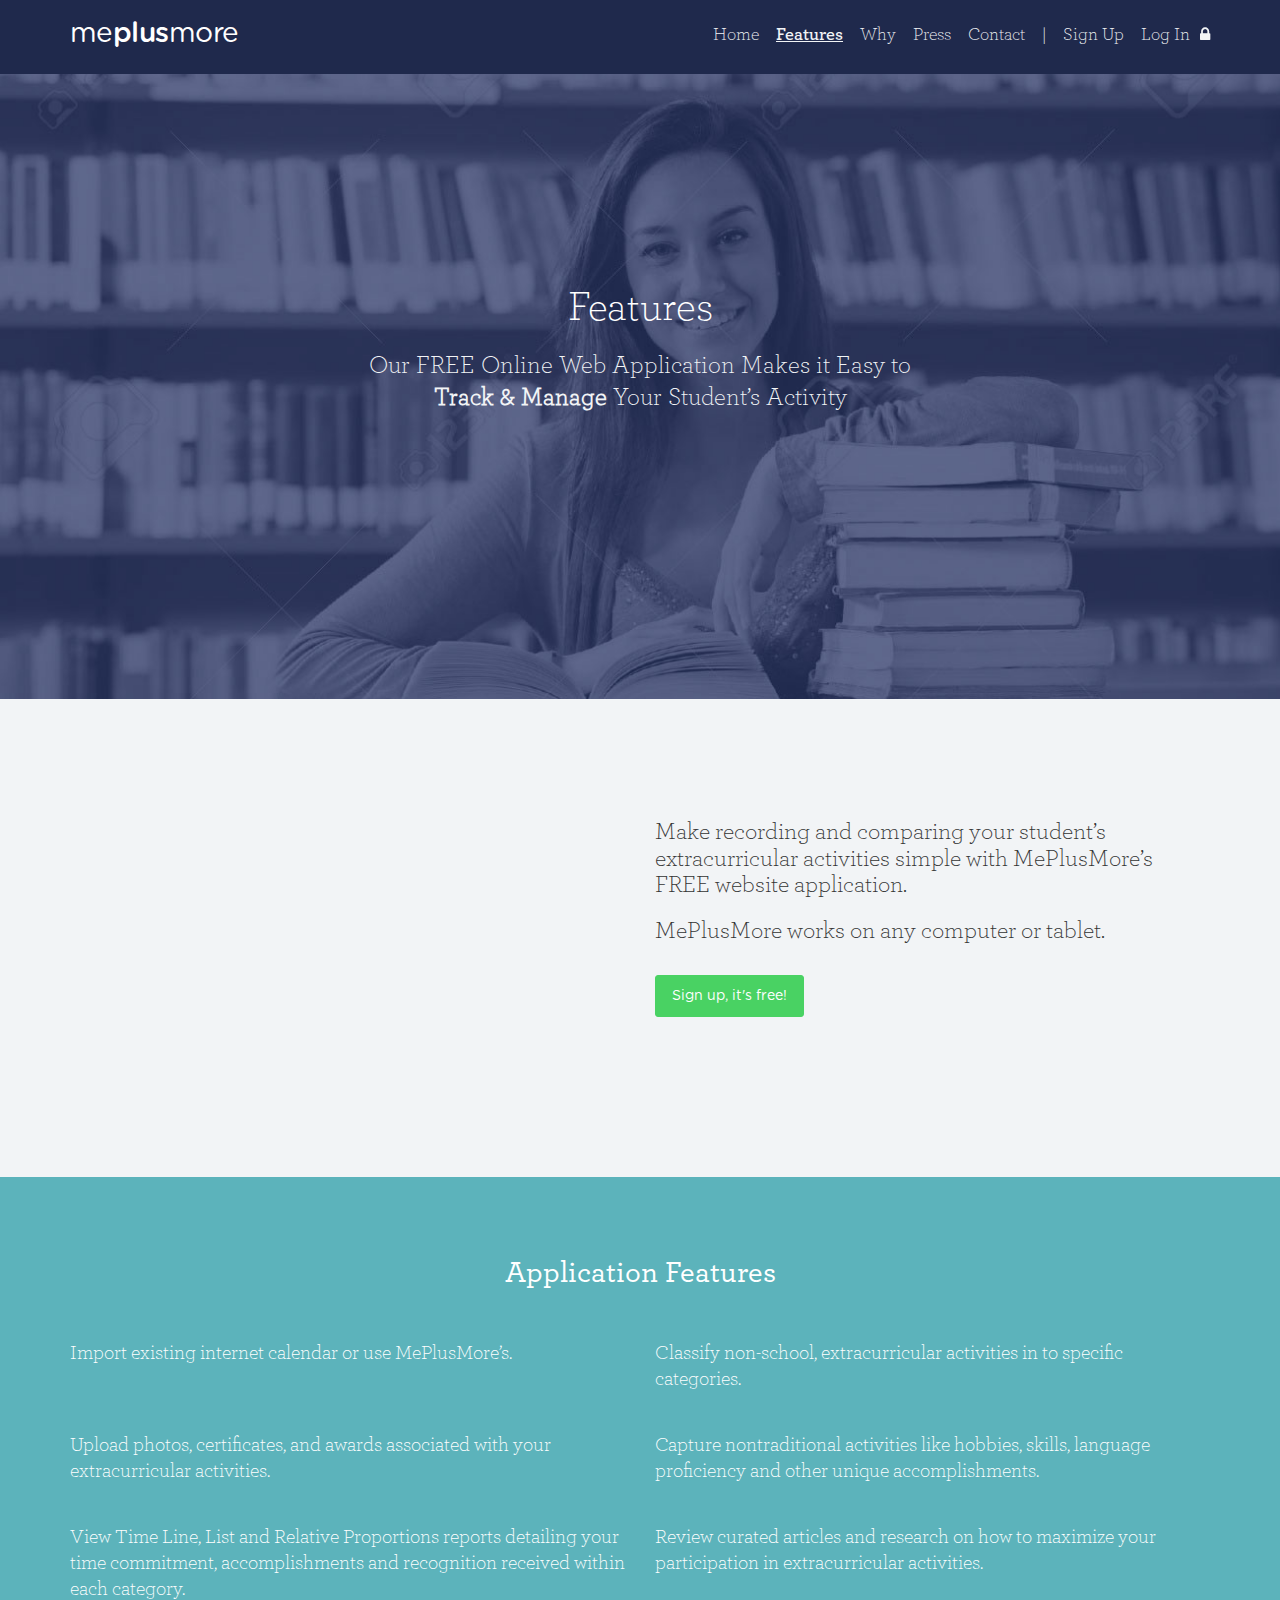
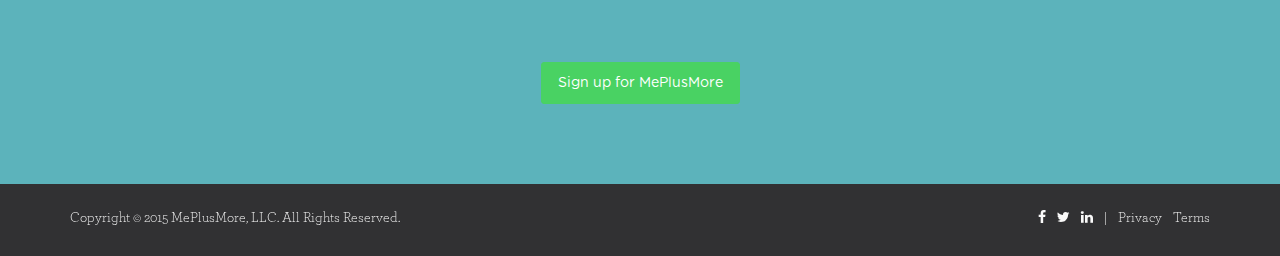
==== alt.html @ 98a2ee7a "Updates to base source/index" ====
<!DOCTYPE html>
<html lang="en">
<head>
  <meta charset="utf-8">
  <meta http-equiv="X-UA-Compatible" content="IE=edge">
  <meta name="viewport" content="initial-scale=1.0, maximum-scale=1.0, minimum-scale=1.0, user-scalable=no">
  <meta name="apple-mobile-web-app-capable" content="yes">
  <meta name="apple-touch-fullscreen" content="yes">
  <meta name="description" content="">
  <meta name="keywords" content="">
  <meta name="author" content="">
  <link rel="icon" href="assets/icons/favicon.ico">

  <title>MePlusMore</title>

  <link href="assets/css/bootstrap.min.css" rel="stylesheet">
  <link href="assets/css/meplusmore.css" rel="stylesheet">
  <link href="assets/css/font-awesome.min.css" rel="stylesheet">
  <link href="assets/css/animate.min.css" rel="stylesheet">

  <!--[if lt IE 9]>
    <script src="https://oss.maxcdn.com/html5shiv/3.7.2/html5shiv.min.js"></script>
    <script src="https://oss.maxcdn.com/respond/1.4.2/respond.min.js"></script>
  <![endif]-->
</head>
  
<body>

<section id="header" class="alt">
  <div class="container">
    
    <div id="nav">
      <div id="brand">
        <a href="#"><span class="meplusmore">me<span>plus</span>more</span></a>
      </div><!--/ #brand -->
      
      <a href="#menuNav" data-toggle="collapse" id="mobileNavControl" class="hidden-lg hidden-md hidden-sm"><i class="fa fa-bars"></i></a>
      
      <div id="menu">
        <ul id="menuNav" class="collapse">
          <li class=""><a href="#">Home</a></li>
          <li class="active"><a href="#">Features</a></li>
          <li class=""><a href="#">Why</a></li>
          <li class=""><a href="#">Press</a></li>
          <li class=""><a href="#">Contact</a></li>
          <li class="divider">|</li>
          <li class=""><a href="#">Sign Up</a></li>
          <li class=""><a href="#">Log In<i class="fa fa-lock"></i></a></li>
        </ul>
      </div><!--/ #menu -->
    </div><!--/ #nav -->
    
    <div id="fixedNav">
    </div><!--/ #fixedNav -->
    
  </div><!--/ .container -->
</section><!--/ #header -->

<section id="hero" class="features alt">
  <div class="container">
    <h1>Features</h1>
      <h3>Our FREE Online Web Application Makes it Easy to<span><br/></span> <strong>Track & Manage</strong> Your Student’s Activity</h3>
  </div><!--/ .container -->
</section><!--/ #hero -->

<section id="content">
  <div class="features-page">
    
    <div id="features-video">
      <div class="container">
        <div class="content-section">
          <div class="row">
            <div class="col-md-6">
              <div class="embed-responsive embed-responsive-16by9">
                <iframe width="100%" height="auto" src="https://www.youtube.com/embed/bmKwWSEZ4y4" frameborder="0" allowfullscreen></iframe>
              </div><!--/ .embed-responsive -->
            </div><!--/ .col-md-6 -->

            <div class="col-md-6">
              <h3>Make recording and comparing your student’s extracurricular activities simple with MePlusMore’s FREE website application.</h3>
              <h3>MePlusMore works on any computer or tablet.</h3>
              <p><a href="#" class="btn btn-success">Sign up, it's free!</a></p>
            </div><!--/ .col-md-6 -->
          </div><!--/ .row -->
        </div><!--/ #features-video .content-section -->



      </div><!--/ .container -->
    </div><!--/ #features-video -->
  
    <div id="features-list">
      <div class="container">
        <div class="content-section">

          <h2 class="sectionHeading">Application Features</h2>
          
            <div class="row">
              <div class="col-sm-6">
                <p>Import existing internet calendar or use MePlusMore’s.</p>
              </div><!--/ .col-sm-6 -->
              
              <div class="col-sm-6">
                <p>Classify non-school, extracurricular activities in to specific categories.</p>
              </div><!--/ .col-sm-6 -->
              
              <div class="col-sm-6">
                <p>Upload photos, certificates, and awards associated with your extracurricular activities.</p>
              </div><!--/ .col-sm-6 -->
              
              <div class="col-sm-6">
                <p>Capture nontraditional activities like hobbies, skills, language proficiency and other unique accomplishments.</p>
              </div><!--/ .col-sm-6 -->
              
              <div class="col-sm-6">
                <p>View Time Line, List and Relative Proportions reports detailing your time commitment, accomplishments and recognition received within each category.</p>
              </div><!--/ .col-sm-6 -->
              
              <div class="col-sm-6">
                <p>Review curated articles and research on how to maximize your participation in extracurricular activities.</p>
              </div><!--/ .col-sm-6 -->
            </div><!--/ .row -->
          
          <p class="cta"><a href="#" class="btn btn-success">Sign up for MePlusMore</a></p>
          
        </div><!--/ .content-section -->
      </div><!--/ .container -->
    </div><!--/ #features-list -->
  </div><!--/ .features-page -->
</section><!--/ #content -->
  
<section id="footer">
  <div class="container">
    <div class="row">
      <div id="copyright" class="col-md-6">
        <p>Copyright &copy; 2015 MePlusMore, LLC. All Rights Reserved.</p>
      </div><!--/ #copyright .col-md-6 -->
      
      <div id="links" class="col-md-6">
        <ul>
          <li><a href="#"><i class="fa fa-facebook"></i></a></li>
          <li><a href="#"><i class="fa fa-twitter"></i></a></li>
          <li><a href="#"><i class="fa fa-linkedin"></i></a></li>
          <li>|</li>
          <li><a href="#">Privacy</a></li>
          <li><a href="#">Terms</a></li>
        </ul>
      </div><!--/ #links .col-md-6 -->
    </div><!--/ .row -->
  </div><!--/ .container -->
</section><!--/ #footer -->


  
  
  

<script src="https://ajax.googleapis.com/ajax/libs/jquery/1.11.3/jquery.min.js"></script>
<script src="assets/js/bootstrap.min.js"></script>
<script src="assets/js/jquery.backstretch.min.js"></script>
<script src="assets/js/parallax.min.js"></script>
<script src="assets/js/headhesive.min.js"></script>
<script src="assets/js/wow.min.js"></script>
<script src="assets/js/meplusmore.js"></script>
  
  <script>
    $("#hero").backstretch('assets/img/meplusmore_hero-features.jpg');
  </script>
  
</body>
</html>
---- assets/css/meplusmore.css ----
/* 
-- MePlusMore Custom CSS
-- Author: Gundog Creative / hello@gundogcreative.com
-- Version: 1.0
*/




/* TABLE OF CONTENTS

0.1 -- HTML/BODY 
0.2 -- TYPOGRAPHY
0.3 -- BASE STRUCTURE
0.4 -- BUTTONS

1.0 -- HEADER
1.1 -- HERO
1.2 -- CONTENT
1.3 -- FOOTER

2.0 -- HOME
2.1 -- FEATURES
2.2 -- WHY
2.3 -- PRESS
2.4 -- CONTACT
2.5 -- GOLD

END OF TABLE OF CONTENTS */




/* 0.1 -- HTML/BODY */

html {}
body {font-family:'Archer Light', serif;}




/* 0.2 -- TYPOGRAPHY */

h1, h2, h3, h4, h5, h6 {}

h1 {}
h2 {}
h3 {}
h4 {}
h5 {}
h6 {}

ul {}
ul li {}
ol {}
ol li {}

p {}

a {}
a:hover {}

.meplusmore {font-family:'Gotham Book';letter-spacing:-.02em;}
.meplusmore span {font-family:'Gotham Medium';}

.sectionHeading {font-family:'Archer Medium', serif;text-align:center;margin:0 0 40px;padding:0 2.5%;}
.sectionHeading strong {font-family:'Archer Semibold', serif;}

.sectionSubHeading {font-family:'Archer Medium', serif;text-align:center;margin:-20px 0 40px;padding:0 7.5%;}




/* 0.3 -- BASE STRUCTURE */

#header, #hero, #content, #footer {display:inline-block;width:100%;clear:both;}

.content-section {padding:80px 0;display:inline-block;width:100%;clear:both;}




/* 0.4 -- BUTTONS */

.btn {font-family:'Gotham Book';padding:10px 16px;border-radius:3px;-webkit-border-radius:3px;}

.btn-success {
  background-color: #49d263;
  border-color: #49d263;
}
.btn-success:hover,
.btn-success:focus,
.btn-success:active,
.btn-success.active {
  background-color: #35cd51;
  border-color: #2eba49;
}
.btn-success.disabled:hover,
.btn-success.disabled:focus,
.btn-success.disabled:active,
.btn-success.disabled.active,
.btn-success[disabled]:hover,
.btn-success[disabled]:focus,
.btn-success[disabled]:active,
.btn-success[disabled].active,
fieldset[disabled] .btn-success:hover,
fieldset[disabled] .btn-success:focus,
fieldset[disabled] .btn-success:active,
fieldset[disabled] .btn-success.active {
  background-color: #49d263;
  border-color: #49d263;
}





/* 1.0 -- HEADER */

#header {background-color:#1f294c;position:fixed;top:0;z-index:9999;}

#header.alt {position:static;display:inline-block;}

#header #nav {display:inline-block;clear:both;width:100%;padding:14px 0;}

#header #nav #brand {display:inline-block;float:left;}
#header #nav #brand a {color:#fff;}
#header #nav #brand a:hover {text-decoration:none;}
#header #nav #brand span {font-size:28px;}

#header #nav #mobileNavControl {float:right;color:#fff;font-size:31px;}

#header #nav #menu {display:inline-block;float:right;}
#header #nav #menu ul {margin:9px 0 0;padding:0;}
#header #nav #menu ul li {display:inline;color:#f2f4f6;margin-left:14px;font-family:'Archer Light';font-size:18px;}
#header #nav #menu ul li i {font-size:16px;margin-left:10px;}
#header #nav #menu ul li.divider {}
#header #nav #menu ul li a {color:#f2f4f6;}
#header #nav #menu ul li a:hover {color:#fff;}
#header #nav #menu ul li.active {font-family:'Archer Semibold';}
#header #nav #menu ul li.active a {text-decoration:underline;}
#header #nav #menu ul li.active a:hover {}

@media (max-width:992px) and (min-width:768px) {
  #header #nav #menu ul {margin:10px 0 0;}
  #header #nav #menu ul li {font-size:15px;}
}

@media (max-width:767px) {
  #header #nav {padding-bottom:4px;}
  #header #nav #menu {float:left;width:100%;}
  #header #nav #menu ul {text-align:center;margin:12px 0 0;}
  #header #nav #menu ul li {display:block;margin:0;}
  #header #nav #menu ul li.divider {display:none;}
  #header #nav #menu ul li a {display:block;border-top:1px solid #1b2442;padding:9px 0;}
  #header #nav #menu ul li a:hover {background-color:#19213d;}
}




/* 1.1 -- HERO */

#hero {margin:65px 0 0;padding:190px 0 275px;text-align:center;background-color:transparent;}

#hero.alt {margin:0;}

#hero h1 {font-size:42px;color:#fff;}
#hero h3 {font-size:25px;line-height:32px;color:#f2f4f6;}

@media (max-width:992px) {
  #hero {padding:150px 0 225px;}
  #hero h3 br {display:none;}
}




/* 1.2 -- CONTENT */

#content {background-color:#f2f4f6;}




/* 1.3 -- FOOTER */

#footer {background-color:#313133;color:#fafafa;display:block;clear:both;width:100%;padding:24px 0 18px;}

#footer #links {text-align:right;}
#footer #links ul {margin:0;padding:0;}
#footer #links ul li {display:inline;margin-left:8px;}
#footer #links ul li a {color:#fafafa;}
#footer #links ul li a:hover {color:#fff;text-decoration:underline;}

@media (max-width:992px) {
  #footer {text-align:center;}
  #footer #links {text-align:center;}
}




/* 2.0 -- HOME */

.home-page {???}




/* 2.1 -- FEATURES */

.features-page {}

#features-video {}
#features-video h3:first-child {margin-top:40px;}
#features-video a.btn {margin-top:20px;}

@media (max-width:992px) {
  #features-video {text-align:center;}
  #features-video a.btn {display:block;}
}

#features-list {background-color:#5cb3bb;color:#fff;}
#features-list h2 {color:#fff;margin-bottom:50px;}
#features-list p {font-size:20px;line-height:26px;margin:0 0 40px;}

#features-list .cta {text-align:center;margin:20px 0 0;}

@media (max-width:992px) {
  #features-list .cta a {display:block;}
}









/* 4.0 ---------- FONT-FACE ---------- */

@font-face {
    font-family: 'Gotham Medium';
    src: url('../fonts/Gotham-Rounded-Medium.eot');
    src: url('../fonts/Gotham-Rounded-Medium.eot?#iefix') format('embedded-opentype'),
         url('../fonts/Gotham-Rounded-Medium.woff') format('woff'),
         url('../fonts/Gotham-Rounded-Medium.ttf') format('truetype'),
         url('../fonts/Gotham-Rounded-Medium.svg#Gotham-Rounded-Medium') format('svg');
    font-weight: normal;
    font-style: normal;
}

@font-face {
    font-family: 'Gotham Book';
    src: url('../fonts/Gotham-Rounded-Book.eot');
    src: url('../fonts/Gotham-Rounded-Book.eot?#iefix') format('embedded-opentype'),
         url('../fonts/Gotham-Rounded-Book.woff') format('woff'),
         url('../fonts/Gotham-Rounded-Book.ttf') format('truetype'),
         url('../fonts/Gotham-Rounded-Book.svg#Gotham-Rounded-Book') format('svg');
    font-weight: normal;
    font-style: normal;
}

@font-face {
    font-family: 'Archer Semibold';
    src: url('../fonts/Archer-Semibold.eot');
    src: url('../fonts/Archer-Semibold.eot?#iefix') format('embedded-opentype'),
         url('../fonts/Archer-Semibold.woff') format('woff'),
         url('../fonts/Archer-Semibold.ttf') format('truetype'),
         url('../fonts/Archer-Semibold.svg#Archer-Semibold') format('svg');
    font-weight: normal;
    font-style: normal;
}

@font-face {
    font-family: 'Archer Medium';
    src: url('../fonts/Archer-Medium.eot');
    src: url('../fonts/Archer-Medium.eot?#iefix') format('embedded-opentype'),
         url('../fonts/Archer-Medium.woff') format('woff'),
         url('../fonts/Archer-Medium.ttf') format('truetype'),
         url('../fonts/Archer-Medium.svg#Archer-Medium') format('svg');
    font-weight: normal;
    font-style: normal;
}

@font-face {
    font-family: 'Archer Light';
    src: url('../fonts/Archer-Light.eot');
    src: url('../fonts/Archer-Light.eot?#iefix') format('embedded-opentype'),
         url('../fonts/Archer-Light.woff') format('woff'),
         url('../fonts/Archer-Light.ttf') format('truetype'),
         url('../fonts/Archer-Light.svg#Archer-Light') format('svg');
    font-weight: normal;
    font-style: normal;
}
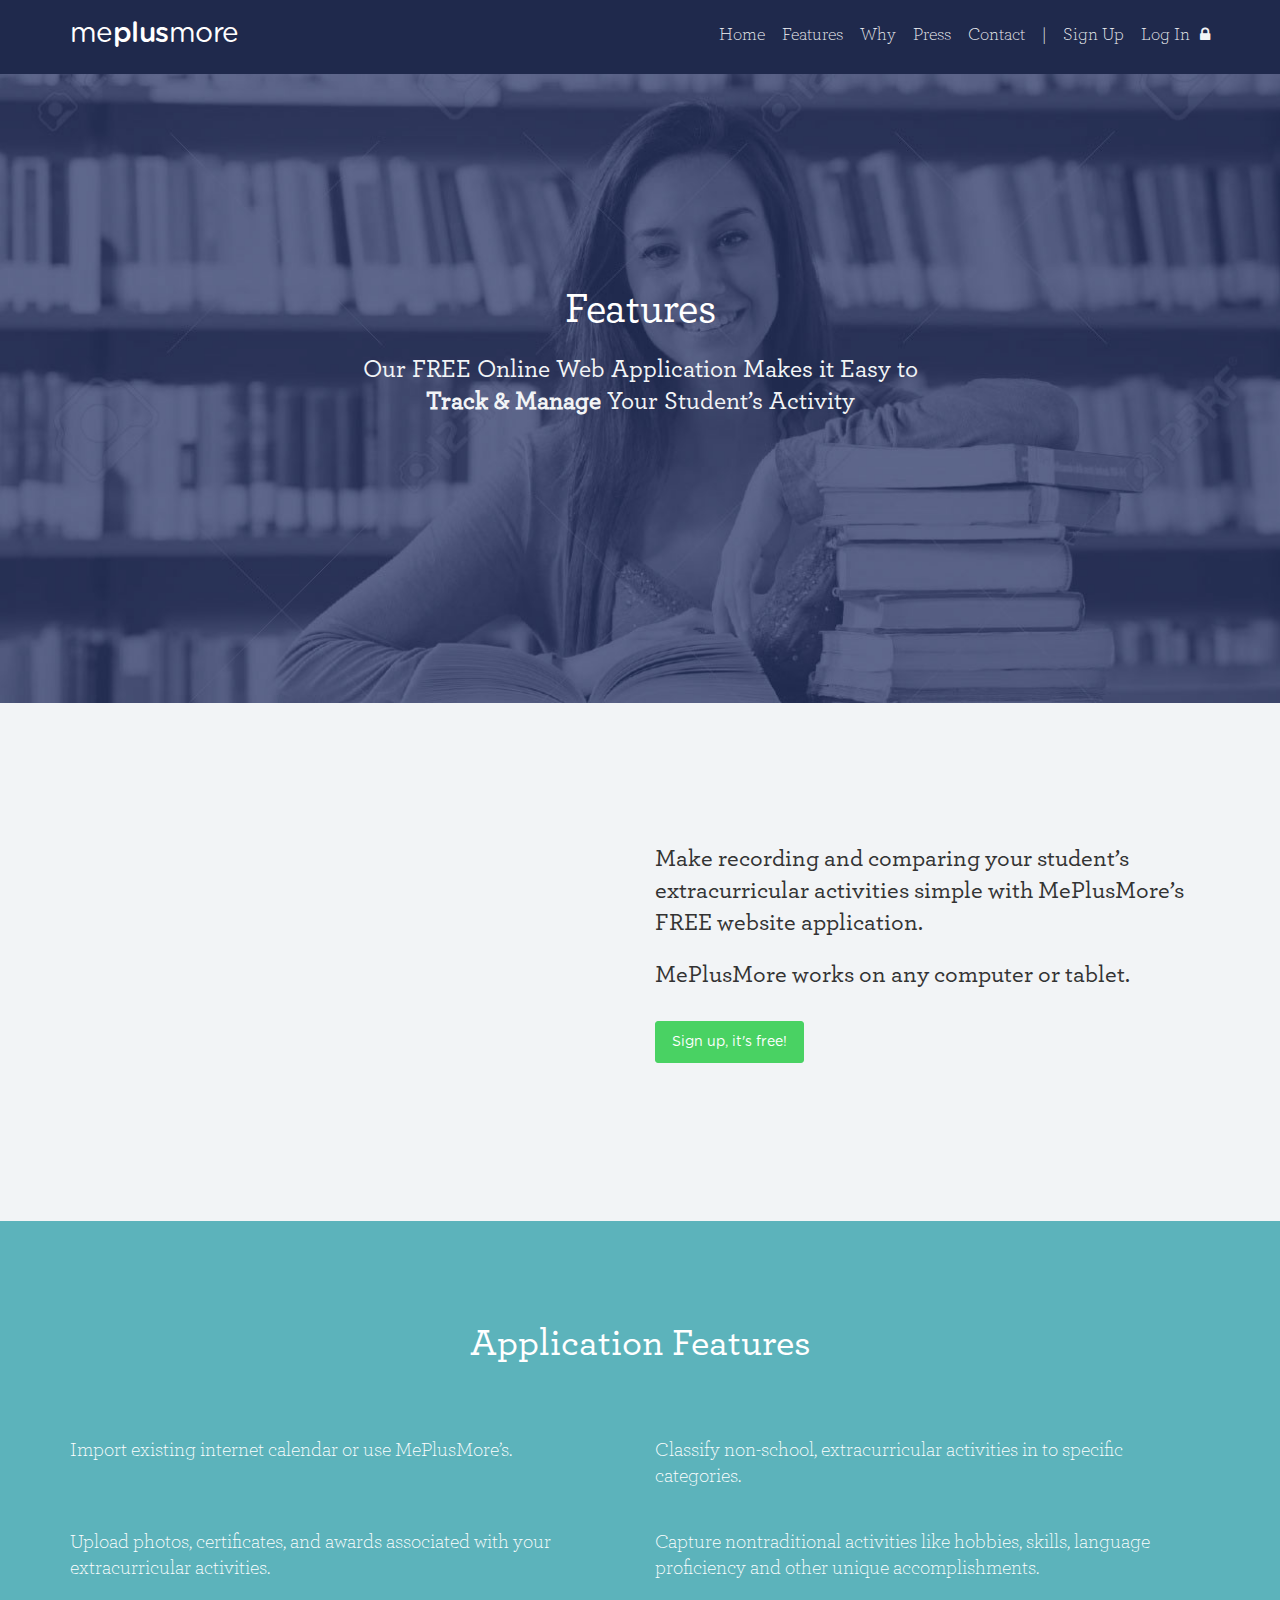
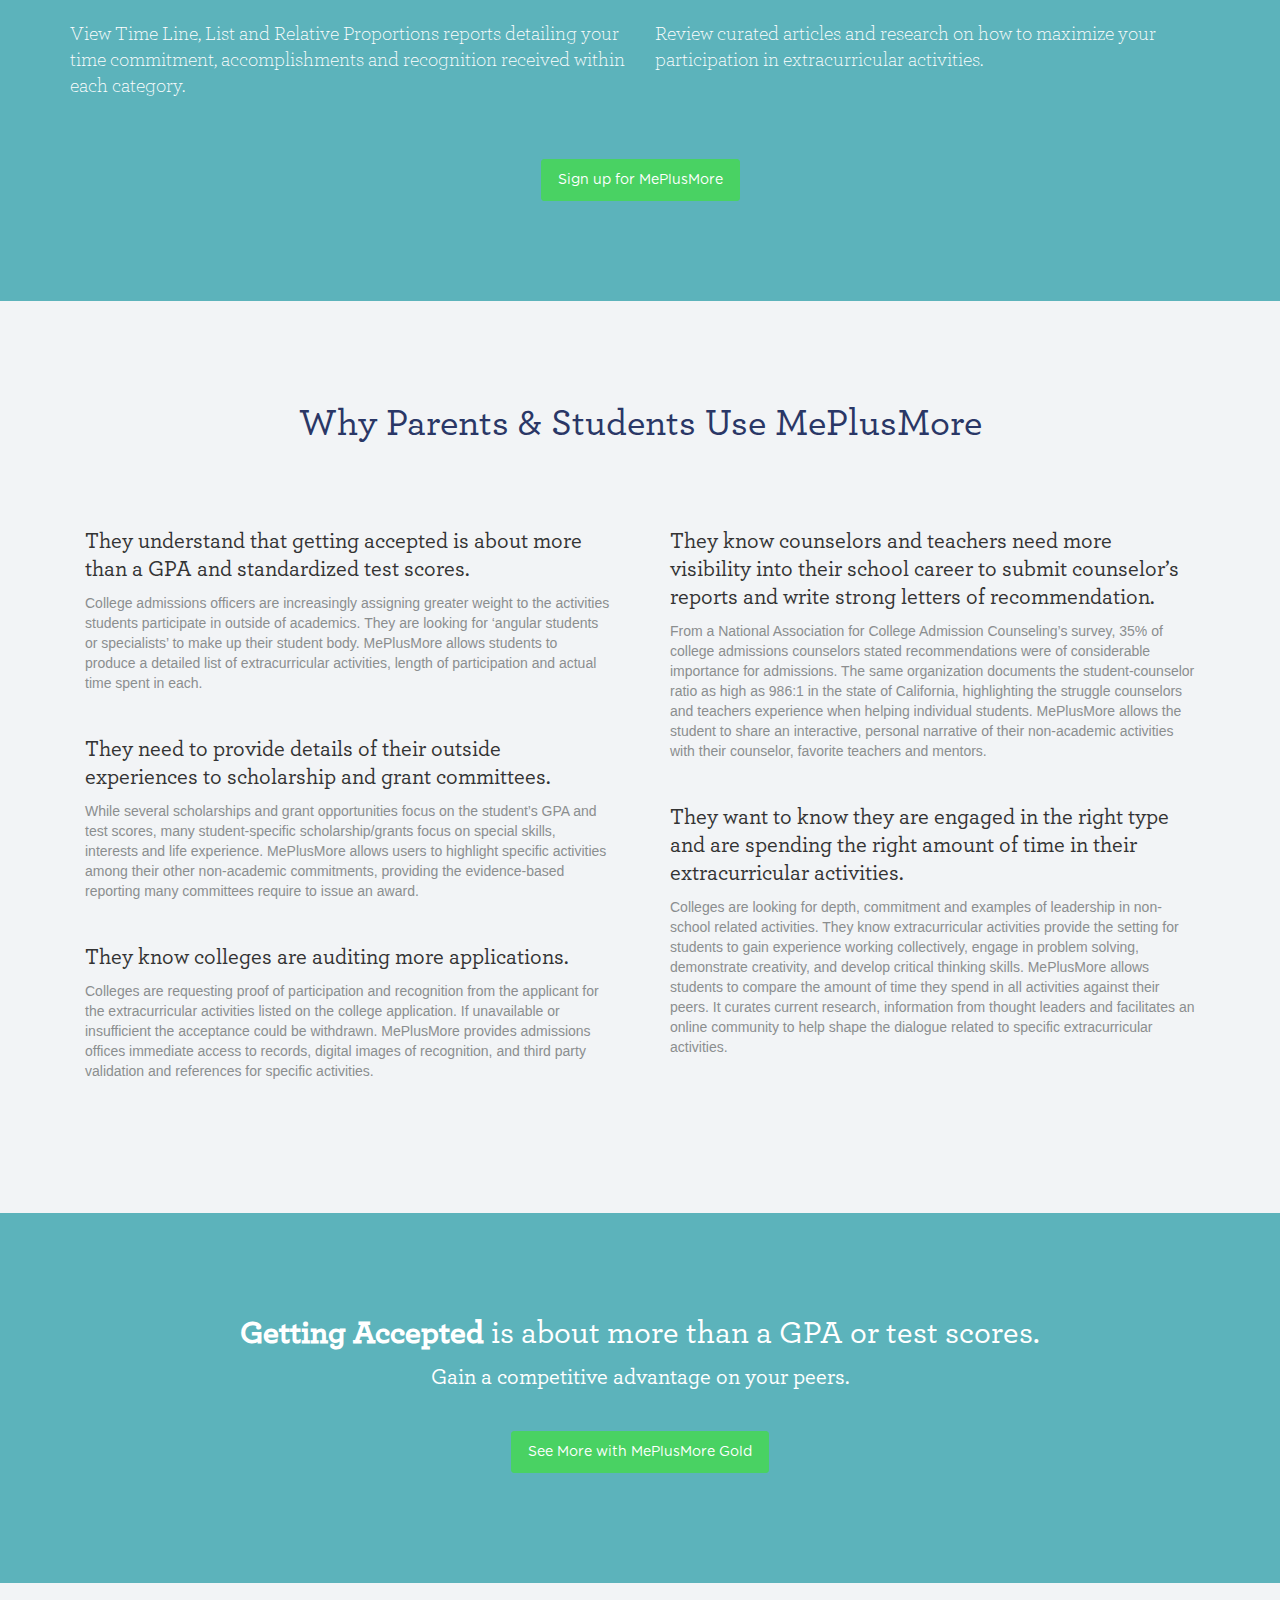
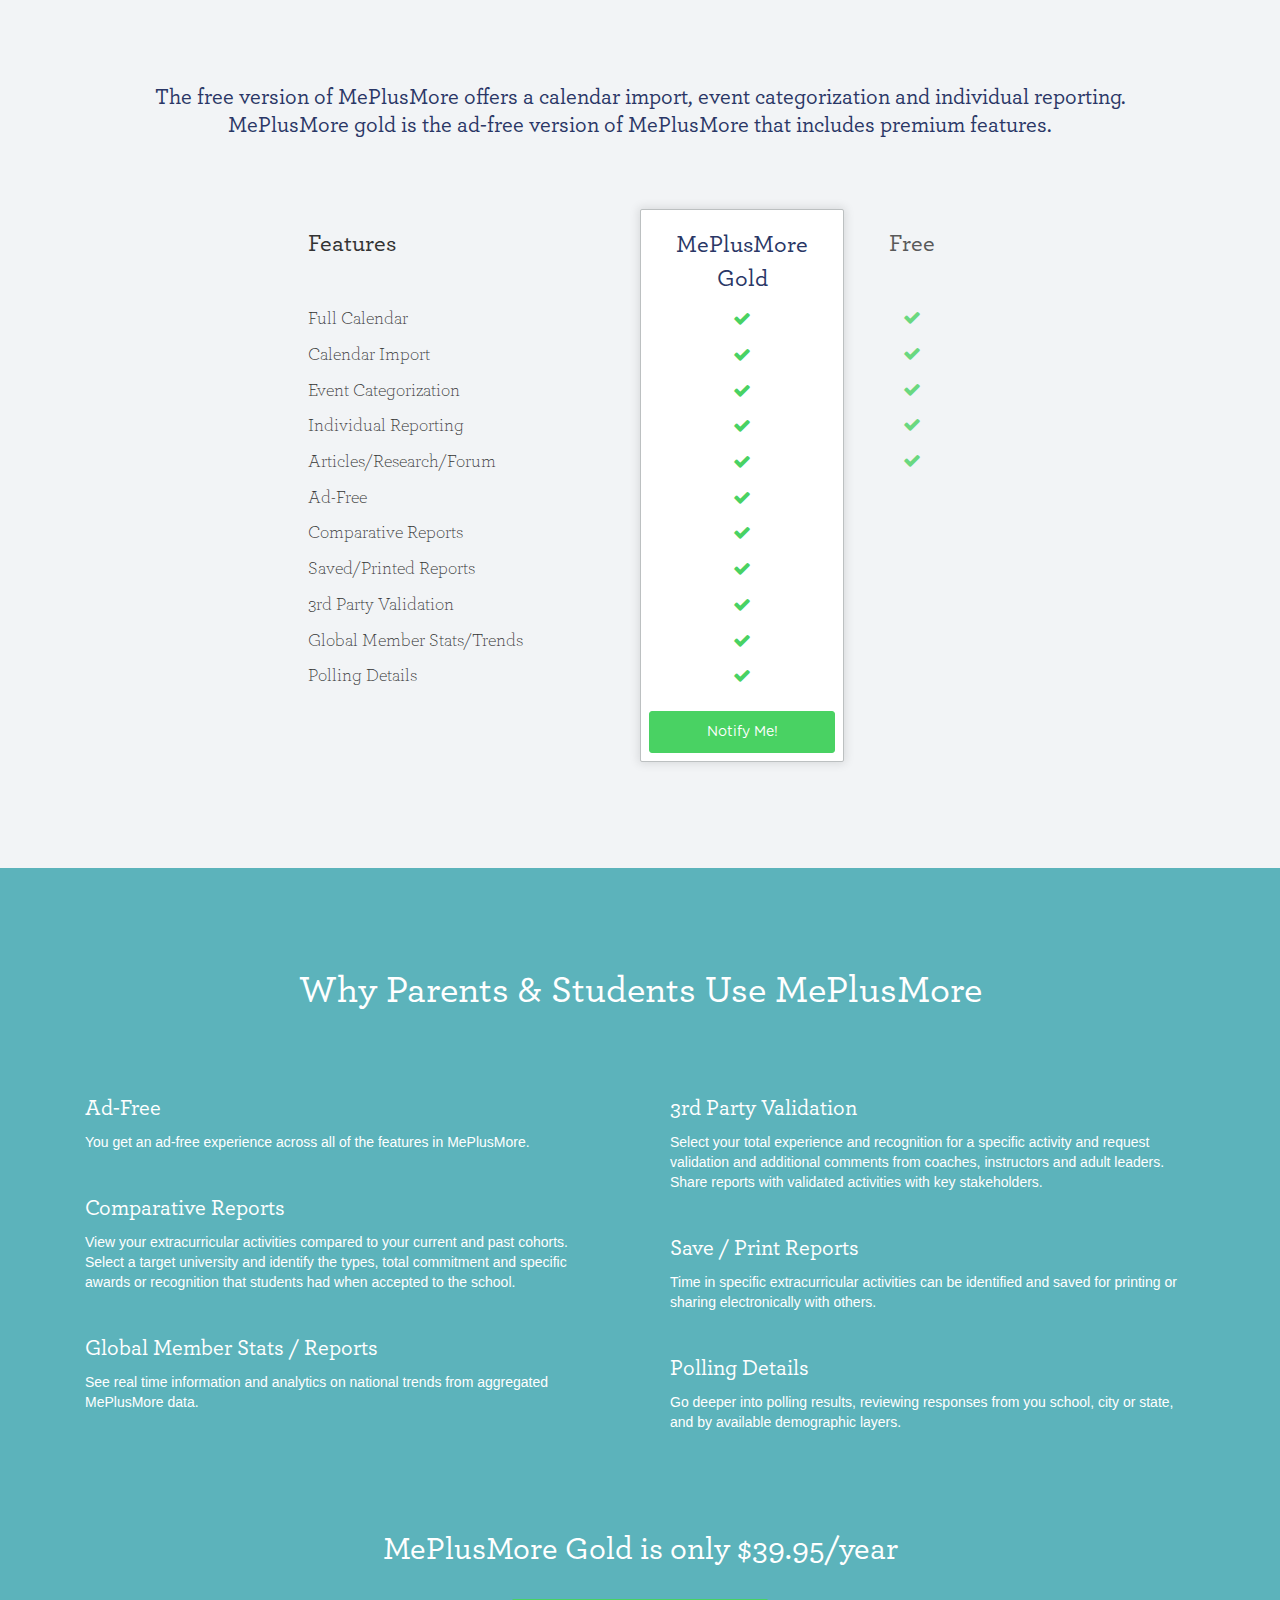
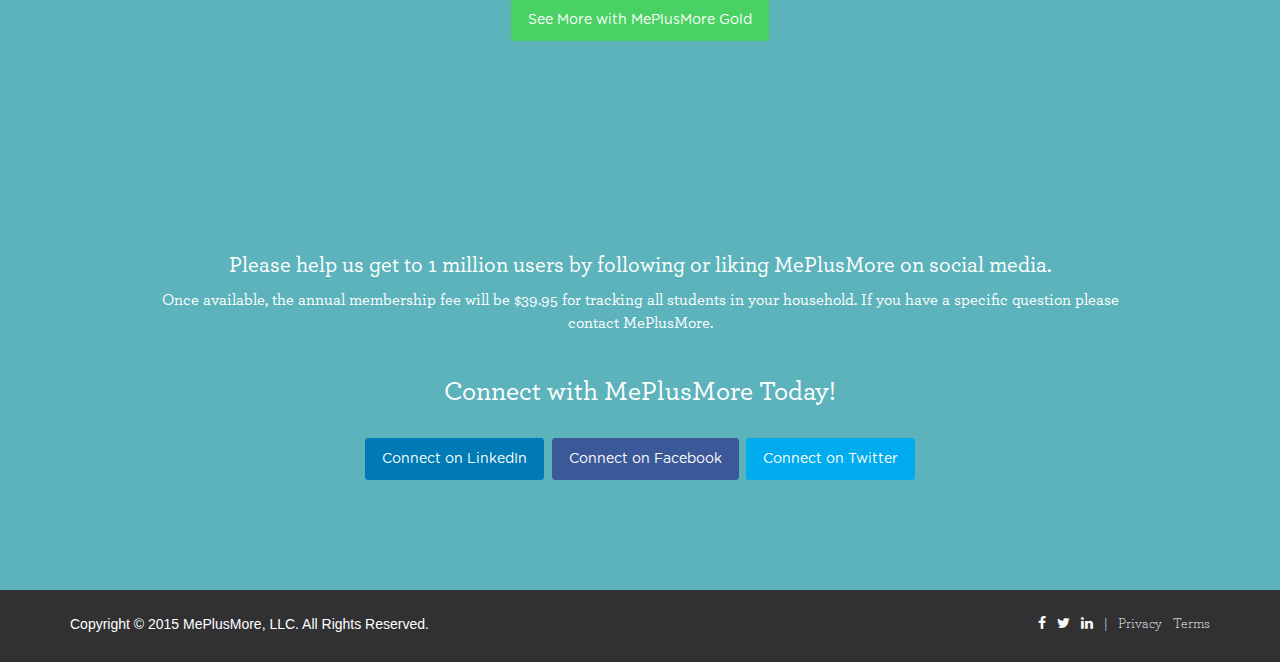
==== commit 9966802e: "home page, etc added/ images" ====
--- a/alt.html
+++ b/alt.html
@@ -38,11 +38,11 @@
       
       <div id="menu">
         <ul id="menuNav" class="collapse">
-          <li class=""><a href="#">Home</a></li>
-          <li class="active"><a href="#">Features</a></li>
-          <li class=""><a href="#">Why</a></li>
-          <li class=""><a href="#">Press</a></li>
-          <li class=""><a href="#">Contact</a></li>
+          <li class=""><a href="index.html">Home</a></li>
+          <li class=""><a href="features.html">Features</a></li>
+          <li class=""><a href="why.html">Why</a></li>
+          <li class=""><a href="/press">Press</a></li>
+          <li class=""><a href="contact.html">Contact</a></li>
           <li class="divider">|</li>
           <li class=""><a href="#">Sign Up</a></li>
           <li class=""><a href="#">Log In<i class="fa fa-lock"></i></a></li>
@@ -127,6 +127,197 @@
       </div><!--/ .container -->
     </div><!--/ #features-list -->
   </div><!--/ .features-page -->
+</section><!--/ #content -->
+
+<section id="content">
+  <div class="why-page">
+    
+    <div id="why-use">
+      <div class="container">
+        <div class="content-section">
+          <h2 class="sectionHeading">Why Parents & Students Use MePlusMore</h2>
+
+            <div class="row">
+              <div class="col-sm-6">
+                <div class="col-md-12">
+                  <h5>They understand that getting accepted is about more than a GPA and standardized test scores.</h5>
+                  <p>College admissions officers are increasingly assigning greater weight to the activities students participate in outside of academics. They are looking for ‘angular students or specialists’ to make up their student body. MePlusMore allows students to produce a detailed list of extracurricular activities, length of participation and actual time spent in each.</p>
+                </div><!--/ .col-md-12 -->
+                
+                <div class="col-md-12">
+                  <h5>They need to provide details of their outside experiences to scholarship and grant committees.</h5>
+                  <p>While several scholarships and grant opportunities focus on the student’s GPA and test scores, many student-specific scholarship/grants focus on special skills, interests and life experience. MePlusMore allows users to highlight specific activities among their other non-academic commitments, providing the evidence-based reporting many committees require to issue an award.</p>
+                </div><!--/ .col-md-12 -->
+                
+                <div class="col-md-12">
+                  <h5>They know colleges are auditing more applications.</h5>
+                  <p>Colleges are requesting proof of participation and recognition from the applicant for the extracurricular activities listed on the college application. If unavailable or insufficient the acceptance could be withdrawn. MePlusMore provides admissions offices immediate access to records, digital images of recognition, and third party validation and references for specific activities.</p>
+                </div><!--/ .col-md-12 -->
+              </div><!--/ .col-sm-6 -->
+                
+              <div class="col-sm-6">
+                <div class="col-md-12">
+                  <h5>They know counselors and teachers need more visibility into their school career to submit counselor’s reports and write strong letters of recommendation.</h5>
+                  <p>From a National Association for College Admission Counseling’s survey, 35% of college admissions counselors stated recommendations were of considerable importance for admissions. The same organization documents the student-counselor ratio as high as 986:1 in the state of California, highlighting the struggle counselors and teachers experience when helping individual students. MePlusMore allows the student to share an interactive, personal narrative of their non-academic activities with their counselor, favorite teachers and mentors.</p>
+                </div><!--/ .col-md-12 -->
+                
+                <div class="col-md-12">
+                  <h5>They want to know they are engaged in the right type and are spending the right amount of time in their extracurricular activities.</h5>
+                  <p>Colleges are looking for depth, commitment and examples of leadership in non-school related activities. They know extracurricular activities provide the setting for students to gain experience working collectively, engage in problem solving, demonstrate creativity, and develop critical thinking skills.  MePlusMore allows students to compare the amount of time they spend in all activities against their peers. It curates current research, information from thought leaders and facilitates an online community to help shape the dialogue related to specific extracurricular activities.</p>
+                </div><!--/ .col-md-12 -->
+              </div><!--/ .col-sm-6 -->
+            </div><!--/ .row -->
+        </div><!--/ .content-section -->
+      </div><!--/ .container -->
+    </div><!--/ #why-use -->
+    
+    <div id="why-cta">
+      <div class="container">
+        <div class="content-section">
+          
+          <h3 class="sectionHeading"><strong>Getting Accepted</strong> is about more than a GPA or test scores.</h5>
+            <h5 class="sectionSubHeading">Gain a competitive advantage on your peers.</h5>
+          
+            <p><a href="#" class="btn btn-success">See More with MePlusMore Gold</a></p>
+          
+        </div><!--/ .content-section -->
+      </div><!--/ .container -->
+    </div><!--/ #why-cta -->
+  </div><!--/ #why-page -->
+</section><!--/ #content -->
+  
+  
+  
+<section id="content">
+  <div class="gold-page">
+    <div id="gold-features">
+      <div class="container">
+        <div class="content-section">
+          <h5 class="sectionHeading">The free version of MePlusMore offers a calendar import, event categorization and individual reporting.
+MePlusMore gold is the ad-free version of MePlusMore that includes premium features.</h5>
+          
+            <div class="features-table">
+              <div class="feature-list">
+                <ul>
+                  <li class="heading">Features</li>
+                  <li>Full Calendar</li>
+                  <li>Calendar Import</li>
+                  <li>Event Categorization</li>
+                  <li>Individual Reporting</li>
+                  <li>Articles/Research/Forum</li>
+                  <li>Ad-Free</li>
+                  <li>Comparative Reports</li>
+                  <li>Saved/Printed Reports</li>
+                  <li>3rd Party Validation</li>
+                  <li>Global Member Stats/Trends</li>
+                  <li>Polling Details</li>
+                </ul>
+              </div><!--/ .feature-list -->
+              
+              <div class="gold-checks">
+                <ul>
+                  <li class="heading">MePlusMore<br>Gold</li>
+                  <li><i class="fa fa-check"></i></li>
+                  <li><i class="fa fa-check"></i></li>
+                  <li><i class="fa fa-check"></i></li>
+                  <li><i class="fa fa-check"></i></li>
+                  <li><i class="fa fa-check"></i></li>
+                  <li><i class="fa fa-check"></i></li>
+                  <li><i class="fa fa-check"></i></li>
+                  <li><i class="fa fa-check"></i></li>
+                  <li><i class="fa fa-check"></i></li>
+                  <li><i class="fa fa-check"></i></li>
+                  <li><i class="fa fa-check"></i></li>
+                  <li class="action hidden-xs"><a href="#" class="btn btn-success btn-block">Notify Me!</a></li>
+                </ul>
+              </div><!--/ .gold-checks -->
+              
+              <div class="free-checks">
+                <ul>
+                  <li class="heading">Free</li>
+                  <li><i class="fa fa-check"></i></li>
+                  <li><i class="fa fa-check"></i></li>
+                  <li><i class="fa fa-check"></i></li>
+                  <li><i class="fa fa-check"></i></li>
+                  <li><i class="fa fa-check"></i></li>
+                  <li>&nbsp;</li>
+                  <li>&nbsp;</li>
+                  <li>&nbsp;</li>
+                  <li>&nbsp;</li>
+                  <li>&nbsp;</li>
+                  <li>&nbsp;</li>
+                </ul>
+              </div><!--/ .free-checks -->
+            </div><!--/ .features-table -->
+              
+              <p class="hidden-lg hidden-md hidden-sm"><br><br><a href="#" class="btn btn-success btn-block">Notify Me of Gold's Release!</a></p>
+          
+        </div><!--/ .content-section -->
+      </div><!--/ .container -->
+    </div><!--/ #gold-features -->
+    
+    <div id="gold-list">
+      <div class="container">
+        <div class="content-section">
+          <h2 class="sectionHeading">Why Parents & Students Use MePlusMore</h2>
+
+            <div class="row">
+              <div class="col-sm-6">
+                <div class="col-md-12">
+                  <h5>Ad-Free</h5>
+                  <p>You get an ad-free experience across all of the features in MePlusMore.</p>
+                </div><!--/ .col-md-12 -->
+                
+                <div class="col-md-12">
+                  <h5>Comparative Reports</h5>
+                  <p>View your extracurricular activities compared to your current and past cohorts. Select a target university and identify the types, total commitment and specific awards or recognition that students had when accepted to the school.</p>
+                </div><!--/ .col-md-12 -->
+                
+                <div class="col-md-12">
+                  <h5>Global Member Stats / Reports</h5>
+                  <p>See real time information and analytics on national trends from aggregated MePlusMore data.</p>
+                </div><!--/ .col-md-12 -->
+              </div><!--/ .col-sm-6 -->
+                
+              <div class="col-sm-6">
+                <div class="col-md-12">
+                  <h5>3rd Party Validation</h5>
+                  <p>Select your total experience and recognition for a specific activity and request validation and additional comments from coaches, instructors and adult leaders. Share reports with validated activities with key stakeholders.</p>
+                </div><!--/ .col-md-12 -->
+                
+                <div class="col-md-12">
+                  <h5>Save / Print Reports</h5>
+                  <p>Time in specific extracurricular activities can be identified and saved for printing or sharing electronically with others.</p>
+                </div><!--/ .col-md-12 -->
+                
+                <div class="col-md-12">
+                  <h5>Polling Details</h5>
+                  <p>Go deeper into polling results, reviewing responses from you school, city or state, and by available demographic layers.</p>
+                </div><!--/ .col-md-12 -->
+              </div><!--/ .col-sm-6 -->
+            </div><!--/ .row -->
+          
+            <h3 class="center">MePlusMore Gold is only $39.95/year</h3>
+              <p class="center"><a href="#" class="btn btn-success">See More with MePlusMore Gold</a></p>
+        </div><!--/ .content-section -->
+      </div><!--/ .container -->
+    </div><!--/ #gold-list -->
+    
+    <div id="gold-connect">
+      <div class="container">
+        <div class="content-section">
+          <h5 class="sectionHeading">Please help us get to 1 million users by following or liking MePlusMore on social media.</h5>
+            <h6 class="sectionSubHeading">Once available, the annual membership fee will be $39.95 for tracking all students in your household.
+If you have a specific question please contact MePlusMore.</h6>
+          
+            <h4>Connect with MePlusMore Today!</h4>
+              <br>
+              <p><a href="#" class="btn btn-linkedin">Connect on LinkedIn</a>&nbsp;&nbsp;<a href="#" class="btn btn-facebook">Connect on Facebook</a>&nbsp;&nbsp;<a href="#" class="btn btn-twitter">Connect on Twitter</a></p>
+          
+        </div><!--/ .content-section -->
+      </div><!--/ .container -->
+    </div><!--/ #gold-connect -->
+  </div><!--/ #gold-page -->
 </section><!--/ #content -->
   
 <section id="footer">
@@ -142,8 +333,8 @@
           <li><a href="#"><i class="fa fa-twitter"></i></a></li>
           <li><a href="#"><i class="fa fa-linkedin"></i></a></li>
           <li>|</li>
-          <li><a href="#">Privacy</a></li>
-          <li><a href="#">Terms</a></li>
+          <li><a href="privacy.html">Privacy</a></li>
+          <li><a href="terms.html">Terms</a></li>
         </ul>
       </div><!--/ #links .col-md-6 -->
     </div><!--/ .row -->
@@ -161,6 +352,7 @@
 <script src="assets/js/parallax.min.js"></script>
 <script src="assets/js/headhesive.min.js"></script>
 <script src="assets/js/wow.min.js"></script>
+<script src="assets/js/navCollapse.js"></script>
 <script src="assets/js/meplusmore.js"></script>
   
   <script>
--- a/assets/css/meplusmore.css
+++ b/assets/css/meplusmore.css
@@ -13,6 +13,7 @@
 0.2 -- TYPOGRAPHY
 0.3 -- BASE STRUCTURE
 0.4 -- BUTTONS
+0.5 -- FORMS 
 
 1.0 -- HEADER
 1.1 -- HERO
@@ -34,28 +35,28 @@
 /* 0.1 -- HTML/BODY */
 
 html {}
-body {font-family:'Archer Light', serif;}
+body {font-family:'Archer Light', serif;font-size:14px;}
 
 
 
 
 /* 0.2 -- TYPOGRAPHY */
 
-h1, h2, h3, h4, h5, h6 {}
-
-h1 {}
-h2 {}
-h3 {}
-h4 {}
-h5 {}
-h6 {}
+h1, h2, h3, h4, h5, h6 {font-family:'Archer Medium', serif;}
+
+h1 {font-size:42px;line-height:50px;}
+h2 {font-size:38px;line-height:46px;}
+h3 {font-size:32px;line-height:40px;}
+h4 {font-size:27px;line-height:33px;}
+h5 {font-size:22px;line-height:28px;}
+h6 {font-size:18px;line-height:23px;}
 
 ul {}
 ul li {}
 ol {}
 ol li {}
 
-p {}
+p {font-family:'Gotham Light', sans-serif;font-size:14px;color:#8b8e8f;}
 
 a {}
 a:hover {}
@@ -63,10 +64,10 @@
 .meplusmore {font-family:'Gotham Book';letter-spacing:-.02em;}
 .meplusmore span {font-family:'Gotham Medium';}
 
-.sectionHeading {font-family:'Archer Medium', serif;text-align:center;margin:0 0 40px;padding:0 2.5%;}
+.sectionHeading {font-family:'Archer Medium', serif;text-align:center;margin:0 0 70px;padding:0 2.5%;}
 .sectionHeading strong {font-family:'Archer Semibold', serif;}
 
-.sectionSubHeading {font-family:'Archer Medium', serif;text-align:center;margin:-20px 0 40px;padding:0 7.5%;}
+.sectionSubHeading {font-family:'Archer Medium', serif;text-align:center;margin:-60px 0 40px;padding:0 7.5%;}
 
 
 
@@ -75,7 +76,7 @@
 
 #header, #hero, #content, #footer {display:inline-block;width:100%;clear:both;}
 
-.content-section {padding:80px 0;display:inline-block;width:100%;clear:both;}
+.content-section {padding:100px 0;display:inline-block;width:100%;clear:both;}
 
 
 
@@ -114,6 +115,13 @@
 
 
 
+/* 0.5 -- FORMS */
+
+.form-control {height:42px;font-family:'Gotham Book';}
+
+
+
+
 
 /* 1.0 -- HEADER */
 
@@ -186,6 +194,7 @@
 /* 1.3 -- FOOTER */
 
 #footer {background-color:#313133;color:#fafafa;display:block;clear:both;width:100%;padding:24px 0 18px;}
+#footer p {color:#fff;}
 
 #footer #links {text-align:right;}
 #footer #links ul {margin:0;padding:0;}
@@ -203,7 +212,67 @@
 
 /* 2.0 -- HOME */
 
-.home-page {???}
+#header.home {background-color:transparent;position:absolute;}
+
+#header.home #nav #brand span {font-size:42px;}
+
+#header.home #nav #menu ul li {font-size:22px;}
+#header.home #nav #menu ul li a i {font-size:18px;}
+
+@media (max-width:767px) {
+  #header.home #nav #brand span {font-size:34px;}
+  
+  #header.home #nav #menu {width:auto;float:right;}
+  #header.home #nav #menu ul {text-align:right;margin:0;}
+  #header.home #nav #menu ul li {display:inline-block;font-size:18px;}
+  #header.home #nav #menu ul li a {display:inline-block;border:none;}
+  #header.home #nav #menu ul li a i {font-size:15px;}
+  #header.home #nav #menu ul li a:hover {background-color:transparent;}
+}
+
+@media (max-width:480px) {
+  #header.home #nav #brand span {font-size:24px;}
+  
+  #header.home #nav #menu {margin-top:-2px;}
+  #header.home #nav #menu ul li {font-size:14px;}
+  #header.home #nav #menu ul li a i {font-size:12px;}
+}
+
+#hero.home {margin:0;text-align:left;padding:220px 0 275px;}
+
+#hero.home form {margin:30px 0 0;}
+#hero.home form label {display:block;color:#fff;}
+#hero.home form input {width:320px;display:inline-block;}
+#hero.home form button {display:inline-block;padding:10px 36px;margin:24px 0 0;}
+
+@media (max-width:991px) {
+  #hero.home {padding:180px 0 220px;}
+}
+
+@media (max-width:767px) {
+  #hero.home {padding:140px 0 170px;}
+  #hero.home {text-align:center;}
+  #hero.home form button {margin:0;width:320px;}
+}
+
+@media (max-width:480px) {
+  #hero.home {padding:110px 0 140px;}
+  #hero.home {text-align:center;}
+  #hero.home form input {display:block;width:100%;}
+  #hero.home form button {display:block;width:100%;}
+}
+
+#home-summary {background-color:#e3e8ea;text-align:center;}
+#home-summary h4 {padding:0 6%;}
+
+#home-overview {background-color:#f9f9f9;}
+#home-overview h5 {margin:0 0 32px;color:#727575;}
+#home-overview h6 {font-size:16px;color:#bcc0c1;margin:0 0 2px;}
+
+#home-cta {background-color:#5cb3bb;text-align:center;}
+#home-cta h3, #home-cta h5 {color:#fff;}
+
+
 
 
 
@@ -213,6 +282,7 @@
 .features-page {}
 
 #features-video {}
+#features-video h3 {font-size:24px;line-height:32px;}
 #features-video h3:first-child {margin-top:40px;}
 #features-video a.btn {margin-top:20px;}
 
@@ -222,14 +292,114 @@
 }
 
 #features-list {background-color:#5cb3bb;color:#fff;}
-#features-list h2 {color:#fff;margin-bottom:50px;}
-#features-list p {font-size:20px;line-height:26px;margin:0 0 40px;}
+#features-list p {font-family:'Archer Light', serif;font-size:20px;line-height:26px;margin:0 0 40px;color:#fff;}
 
 #features-list .cta {text-align:center;margin:20px 0 0;}
 
 @media (max-width:992px) {
   #features-list .cta a {display:block;}
 }
+
+
+
+
+/* 2.2 -- WHY */
+
+#why-page {}
+
+#why-use {}
+#why-use h2 {color:#2a3766;}
+#why-use p {margin-bottom:32px;}
+
+#why-cta {background-color:#5cb3bb;text-align:center;}
+#why-cta h3, #why-cta h5 {color:#fff;}
+
+
+
+
+/* 2.3 -- GOLD */
+
+#gold-page {}
+
+#gold-features {}
+#gold-features h5 {color:#2a3766;}
+#gold-features p.subHead {text-align:center;margin:-30px 0 50px;padding:0 120px;}
+
+@media (max-width:991px) {
+  #gold-features p.subHead {padding:0;}
+}
+
+.features-table {display:inline-block;width:100%;}
+
+.features-table ul {margin:0;padding:8px;list-style:none;}
+.features-table ul li {font-size:18px;margin:10px 0;}
+.features-table ul li.heading {font-size:24px;font-family:'Archer Medium', serif;height:60px;margin-bottom:20px;}
+.features-table ul li.action {margin:20px 0 0;}
+
+.features-table .feature-list {display:inline-block;width:50%;float:left;}
+
+.features-table .gold-checks {display:inline-block;width:30%;float:left;text-align:center;background-color:#fff;border:1px solid #bcc0c1;border-radius:2px;-webkit-border-radius:2px;box-shadow:0px 0px 10px 2px rgba(0,0,0,.1);-webkit-box-shadow:0px 0px 10px 2px rgba(0,0,0,.1);}
+.features-table .gold-checks ul li {color:#49d263;}
+.features-table .gold-checks ul li.heading {color:#2a3766;}
+
+.features-table .free-checks {display:inline-block;width:20%;float:left;text-align:center;}
+.features-table .free-checks ul li {color:#49d263;opacity:.8;}
+.features-table .free-checks ul li.heading {color:#333;}
+
+@media (min-width:1200px) {
+  .features-table {padding:0 230px;}
+}
+
+@media (max-width:1199px) {
+  .features-table {padding:0 140px;}
+}
+
+@media (max-width:991px) {
+  .features-table {padding:0 50px;}
+}
+
+@media (max-width:767px) {
+  .features-table {padding:0 30px;}
+  .features-table ul li {font-size:15px;}
+  .features-table ul li.heading {font-size:18px;height:50px;}
+}
+
+@media (max-width:480px) {
+  .features-table {padding:0 0;}
+  .features-table ul li {font-size:12px;}
+  .features-table ul li.heading {font-size:14px;height:50px;}
+  .features-table .feature-list {width:55%;}
+  .features-table .gold-checks {width:30%;}
+  .features-table .free-checks {width:15%;}
+}
+
+
+#gold-list {background-color:#5cb3bb;color:#fff;}
+#gold-list .row p {margin-bottom:32px;color:#fff;}
+#gold-list .center {text-align:center;}
+#gold-list h3.center {margin:65px 0 30px;}
+
+#gold-connect {text-align:center;background-color:#5cb3bb;color:#fff;}
+#gold-connect h6 {font-size:16px;}
+
+@media (max-width:767px) {
+  #gold-connect .btn {display:block;}
+}
+
+
+
+
+/* 2.4 -- WHY */
+
+#why-page {}
+
+#why-list {}
+#why-list h3 {color:#2a3766;}
+#why-list p {margin-bottom:32px;}
+
+
+
+
 
 
 
@@ -294,4 +464,102 @@
          url('../fonts/Archer-Light.svg#Archer-Light') format('svg');
     font-weight: normal;
     font-style: normal;
-}+}
+
+
+
+/* 4.1 -------- SOCIAL BUTTONS -------- */
+
+.btn-linkedin {
+  background-color: #007bb6;
+  border-color: #007bb6;
+  color:#fff;
+}
+.btn-linkedin:hover,
+.btn-linkedin:focus,
+.btn-linkedin:active,
+.btn-linkedin.active {
+  background-color: #006a9d;
+  border-color: #005983;
+  color:#fff;
+}
+.btn-linkedin.disabled:hover,
+.btn-linkedin.disabled:focus,
+.btn-linkedin.disabled:active,
+.btn-linkedin.disabled.active,
+.btn-linkedin[disabled]:hover,
+.btn-linkedin[disabled]:focus,
+.btn-linkedin[disabled]:active,
+.btn-linkedin[disabled].active,
+fieldset[disabled] .btn-linkedin:hover,
+fieldset[disabled] .btn-linkedin:focus,
+fieldset[disabled] .btn-linkedin:active,
+fieldset[disabled] .btn-linkedin.active {
+  background-color: #007bb6;
+  border-color: #007bb6;
+  color:#fff;
+}
+
+.btn-facebook {
+  background-color: #3b5998;
+  border-color: #3b5998;
+  color:#fff;
+}
+.btn-facebook:hover,
+.btn-facebook:focus,
+.btn-facebook:active,
+.btn-facebook.active {
+  background-color: #344e86;
+  border-color: #2d4373;
+  color:#fff;
+}
+.btn-facebook.disabled:hover,
+.btn-facebook.disabled:focus,
+.btn-facebook.disabled:active,
+.btn-facebook.disabled.active,
+.btn-facebook[disabled]:hover,
+.btn-facebook[disabled]:focus,
+.btn-facebook[disabled]:active,
+.btn-facebook[disabled].active,
+fieldset[disabled] .btn-facebook:hover,
+fieldset[disabled] .btn-facebook:focus,
+fieldset[disabled] .btn-facebook:active,
+fieldset[disabled] .btn-facebook.active {
+  background-color: #3b5998;
+  border-color: #3b5998;
+  color:#fff;
+}
+
+.btn-twitter {
+  background-color: #00aced;
+  border-color: #00aced;
+  color:#fff;
+}
+.btn-twitter:hover,
+.btn-twitter:focus,
+.btn-twitter:active,
+.btn-twitter.active {
+  background-color: #0099d4;
+  border-color: #0087ba;
+  color:#fff;
+}
+.btn-twitter.disabled:hover,
+.btn-twitter.disabled:focus,
+.btn-twitter.disabled:active,
+.btn-twitter.disabled.active,
+.btn-twitter[disabled]:hover,
+.btn-twitter[disabled]:focus,
+.btn-twitter[disabled]:active,
+.btn-twitter[disabled].active,
+fieldset[disabled] .btn-twitter:hover,
+fieldset[disabled] .btn-twitter:focus,
+fieldset[disabled] .btn-twitter:active,
+fieldset[disabled] .btn-twitter.active {
+  background-color: #00aced;
+  border-color: #00aced;
+  color:#fff;
+}
+
+
+
+
